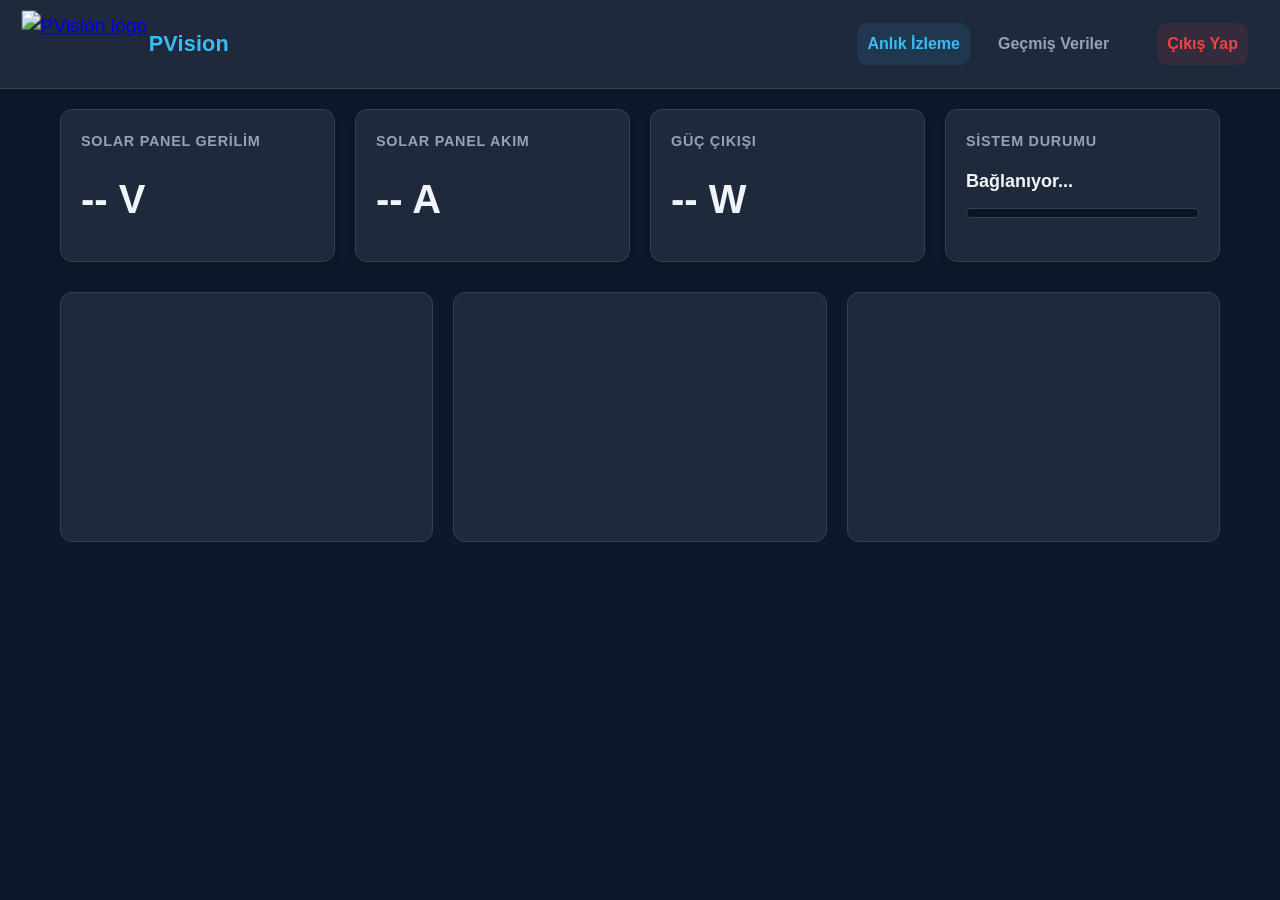
==== index.html @ 621cfa06 "Add files via upload" ====
<!DOCTYPE html>
<html lang="tr">
<head>
  <meta charset="UTF-8" />
  <meta name="viewport" content="width=device-width, initial-scale=1.0" />
  <title>PVision</title>

  <script src="https://cdn.jsdelivr.net/npm/chart.js"></script>
  <link rel="stylesheet" href="style.css" />
  
  <style>
    /* Uyku Modu Uyarı Stilleri */
    .sleep-alert {
      background: linear-gradient(135deg, #1e293b 0%, #0f172a 100%);
      border: 2px solid #f59e0b;
      border-radius: 12px;
      padding: 20px;
      margin: 20px auto;
      max-width: 600px;
      display: none;
      animation: pulseAlert 2s ease-in-out infinite;
    }
    
    .sleep-alert.active {
      display: block;
    }
    
    .sleep-alert-header {
      display: flex;
      align-items: center;
      gap: 12px;
      margin-bottom: 12px;
    }
    
    .sleep-icon {
      font-size: 32px;
      animation: float 3s ease-in-out infinite;
    }
    
    .sleep-alert-title {
      color: #f59e0b;
      font-size: 20px;
      font-weight: 600;
      margin: 0;
    }
    
    .sleep-alert-message {
      color: #cbd5e1;
      font-size: 15px;
      line-height: 1.6;
      margin: 8px 0;
    }
    
    .sleep-alert-details {
      background: rgba(15, 23, 42, 0.5);
      border-radius: 8px;
      padding: 12px;
      margin-top: 12px;
    }
    
    .sleep-detail-item {
      display: flex;
      justify-content: space-between;
      color: #94a3b8;
      font-size: 14px;
      margin: 6px 0;
    }
    
    .sleep-detail-value {
      color: #f59e0b;
      font-weight: 600;
    }
    
    @keyframes pulseAlert {
      0%, 100% { box-shadow: 0 0 20px rgba(245, 158, 11, 0.3); }
      50% { box-shadow: 0 0 30px rgba(245, 158, 11, 0.5); }
    }
    
    @keyframes float {
      0%, 100% { transform: translateY(0px); }
      50% { transform: translateY(-10px); }
    }
    
    /* Kart'ları biraz şeffaflaştır uyku modunda */
    .cards.sleep-mode .card {
      opacity: 0.6;
      filter: grayscale(0.3);
    }
  </style>
</head>

<body>

<header>
  <div class="brand">
    <a href="index.html"><img src="assets/pvision-logo.png" class="logo" alt="PVision logo" /></a>
    <h1>PVision</h1>
  </div>

  <nav class="top-menu">
    <a href="index.html" class="active">Anlık İzleme</a>
    <a href="history.html">Geçmiş Veriler</a>
    <a href="#" id="logoutBtn" style="color:#ef4444; margin-left:20px;">Çıkış Yap</a>
  </nav>
</header>

<div class="container">

  <!-- UYKU MODU UYARI KUTUSU -->
  <!-- <div id="sleepAlert" class="sleep-alert">
    <div class="sleep-alert-header">
      <span class="sleep-icon">💤</span>
      <h3 class="sleep-alert-title">Sistem Uyku Modunda</h3>
    </div>
    <p class="sleep-alert-message">
      Şu anda ölçüm yapılmıyor. Solar panel voltajı düşük seviyede olduğu için ESP32 güç tasarrufu moduna geçti.
    </p>
    <div class="sleep-alert-details">
      <div class="sleep-detail-item">
        <span>Durum:</span>
        <span class="sleep-detail-value">Uyku Modu Aktif</span>
      </div>
      <div class="sleep-detail-item">
        <span>Sonraki Kontrol:</span>
        <span class="sleep-detail-value" id="nextCheckTime">30 dakika sonra</span>
      </div>
      <div class="sleep-detail-item">
        <span>Neden:</span>
        <span class="sleep-detail-value">Voltaj < 4V</span>
      </div>
    </div>
  </div> -->

  <div class="cards" id="cardsContainer">
    <div class="card">
      <h3>Solar Panel Gerilim</h3>
      <div class="value" id="volt">-- V</div>
    </div>

    <div class="card">
      <h3>Solar Panel Akım</h3>
      <div class="value" id="amp">-- A</div>
    </div>

    <div class="card">
      <h3>Güç Çıkışı</h3>
      <div class="value" id="power">-- W</div>
    </div>

    <div class="card">
      <h3>Sistem Durumu</h3>
      <div class="value" id="status" style="font-size:18px;">Bağlanıyor...</div>

      <div class="battery-wrap">
        <div id="batteryBar" class="battery-bar"></div>
      </div>
    </div>
  </div>

  <div class="charts-row">
    <div class="chart-box"><canvas id="voltChart"></canvas></div>
    <div class="chart-box"><canvas id="ampChart"></canvas></div>
    <div class="chart-box"><canvas id="powerChart"></canvas></div>
  </div>

</div>

<script type="module">
  import { onData, auth, signOut, onAuthStateChanged } from "./firebase.js";

  // --- 🛡️ GÜVENLİK KONTROLÜ ---
  onAuthStateChanged(auth, (user) => {
    if (!user) {
      console.log("Oturum kapalı, yönlendiriliyor...");
      window.location.href = "login.html";
    }
  });

  // --- 🚪 ÇIKIŞ BUTONU ---
  const logoutBtn = document.getElementById("logoutBtn");
  if (logoutBtn) {
    logoutBtn.addEventListener("click", (e) => {
      e.preventDefault();
      signOut(auth)
        .then(() => (window.location.href = "login.html"))
        .catch((error) => console.error("Çıkış hatası:", error));
    });
  }

  // --- GRAFİK AYARLARI ---
  const maxDataPoints = 30;
  const labels = [];

  const createChart = (id, label, color) => {
    const ctx = document.getElementById(id).getContext("2d");
    const gradient = ctx.createLinearGradient(0, 0, 0, 300);
    gradient.addColorStop(0, color + "80");
    gradient.addColorStop(1, color + "00");

    return new Chart(ctx, {
      type: "line",
      data: {
        labels,
        datasets: [{
          label,
          data: [],
          borderColor: color,
          backgroundColor: gradient,
          borderWidth: 2,
          pointRadius: 0,
          pointHoverRadius: 4,
          fill: true,
          tension: 0.4,
        }],
      },
      options: {
        responsive: true,
        maintainAspectRatio: false,
        plugins: { legend: { display: true, labels: { color: "white" } } },
        scales: {
          x: { display: false },
          y: {
            grid: { color: "#334155" },
            ticks: { color: "#94a3b8" },
          },
        },
      },
    });
  };

  const voltChart  = createChart("voltChart",  "Gerilim (V)", "#38bdf8");
  const ampChart   = createChart("ampChart",   "Akım (A)",    "#4ade80");
  const powerChart = createChart("powerChart", "Güç (W)",     "#facc15");

  // --- UYKU MODU KONTROLÜ ---
  let isInSleepMode = false;
  const sleepAlert = document.getElementById("sleepAlert");
  const cardsContainer = document.getElementById("cardsContainer");

  // Sistem durumu izleme (panel_1/sistem altındaki durum)
  onData("panel_1/sistem", (snapshot) => {
    const sistemData = snapshot.val();
    
    if (sistemData && sistemData.durum === "uyku_modu" && sistemData.voltaj_dusuk === true) {
      // Uyku moduna geçti
      if (!isInSleepMode) {
        console.log("⚠️ Sistem uyku moduna geçti");
        isInSleepMode = true;
        sleepAlert.classList.add("active");
        cardsContainer.classList.add("sleep-mode");
        
        document.getElementById("status").innerText = "Uyku Modu 💤";
        document.getElementById("status").className = "value";
        document.getElementById("status").style.color = "#f59e0b";
      }
    } else if (sistemData && (sistemData.durum === "aktif" || sistemData.voltaj_dusuk === false)) {
      // Sistemden uyandı veya voltaj normale döndü
      if (isInSleepMode) {
        console.log("✅ Sistem uyku modundan uyandı - voltaj normale döndü");
        isInSleepMode = false;
        sleepAlert.classList.remove("active");
        cardsContainer.classList.remove("sleep-mode");
        
        // Durumu sıfırla
        document.getElementById("status").innerText = "Sistem Çevrimiçi 🟢";
        document.getElementById("status").className = "value status-online";
        document.getElementById("status").style.color = "";
      }
    } else if (!sistemData) {
      // Veri yoksa ve uyku modundaysa uyarıyı kaldır
      if (isInSleepMode) {
        console.log("ℹ️ Sistem verisi yok - uyku modu temizleniyor");
        isInSleepMode = false;
        sleepAlert.classList.remove("active");
        cardsContainer.classList.remove("sleep-mode");
      }
    }
  });

  // --- VERİ DİNLEME (REALTIME) ---
  onData("panel_1", (snapshot) => {
    const data = snapshot.val();
    const statusElem = document.getElementById("status");

    if (data) {
      // Uyku modunda değilse normal göster
      if (!isInSleepMode) {
        statusElem.innerText = "Sistem Çevrimiçi 🟢";
        statusElem.className = "value status-online";
        statusElem.style.color = "";
      }

      const v = data.voltaj || 0;
      const a = data.akim || 0;
      const p = data.guc || 0;

      document.getElementById("volt").innerText  = v + " V";
      document.getElementById("amp").innerText   = a + " A";
      document.getElementById("power").innerText = p + " W";

      // Batarya %
      let batPercent = ((v - 10.5) / (14.5 - 10.5)) * 100;
      if (batPercent > 100) batPercent = 100;
      if (batPercent < 0) batPercent = 0;
      document.getElementById("batteryBar").style.width = batPercent + "%";

      const time = new Date().toLocaleTimeString();

      if (labels.length > maxDataPoints) {
        labels.shift();
        voltChart.data.datasets[0].data.shift();
        ampChart.data.datasets[0].data.shift();
        powerChart.data.datasets[0].data.shift();
      }

      labels.push(time);
      voltChart.data.datasets[0].data.push(v);
      ampChart.data.datasets[0].data.push(a);
      powerChart.data.datasets[0].data.push(p);

      voltChart.update();
      ampChart.update();
      powerChart.update();
    } else {
      if (!isInSleepMode) {
        statusElem.innerText = "Veri Yok 🔴";
        statusElem.className = "value status-offline";
        statusElem.style.color = "";
      }
    }
  });
</script>

</body>
</html>
---- style.css ----
/* --- TEMEL AYARLAR --- */
:root{
  --bg: #0f172a;
  --panel: #1e293b;
  --border: #334155;
  --text: #e2e8f0;
  --muted: #94a3b8;
  --brand: #38bdf8;
  --ok: #4ade80;
  --bad: #ef4444;
}

*{ box-sizing: border-box; }

body {
  margin: 0;
  padding: 0;
  background-color: var(--bg);
  color: var(--text);
  font-family: 'Segoe UI', Roboto, Helvetica, Arial, sans-serif;
  line-height: 1.6;
}

/* --- ÜST MENÜ (HEADER) --- */
header {
  background-color: var(--panel);
  padding: 1rem 2rem;
  display: flex;
  justify-content: space-between;
  align-items: center;
  gap: 16px;                 /* logo/menü arası nefes */
  border-bottom: 1px solid var(--border);
  box-shadow: 0 4px 6px -1px rgba(0, 0, 0, 0.1);
}

/* Logo + Başlık Bloğu */
.brand{
  display: flex;
  align-items: center;
  gap: 12px;
  min-width: 0;              /* taşmayı kontrol eder */
}

header h1 {
  margin: 0;
  font-size: 1.35rem;
  color: var(--brand);
  font-weight: 800;
  letter-spacing: 0.2px;
  white-space: nowrap;       /* PVision tek satır */
}

/* Logo */
.logo{
  height: 56px;              /* menüye daha iyi oturur */
  width: auto;
  display: block;
   transform: scale(1.2);
}

/* Menü */
.top-menu{
  display: flex;
  align-items: center;
  gap: 18px;
  flex-wrap: wrap;           /* küçük ekranda alt satıra geçsin */
  justify-content: flex-end;
}

.top-menu a {
  color: var(--muted);
  text-decoration: none;
  font-weight: 700;
  transition: color 0.2s, background-color 0.2s;
  padding: 8px 10px;
  border-radius: 10px;
}

.top-menu a:hover,
.top-menu a.active {
  color: var(--brand);
  background: rgba(56, 189, 248, 0.10);
}

/* Çıkış linki ayrıca kırmızı dursun ama hover’da da kontrollü kalsın */
#logoutBtn{
  color: var(--bad) !important;
  background: rgba(239, 68, 68, 0.10);
}
#logoutBtn:hover{
  background: rgba(239, 68, 68, 0.16);
}

/* --- KONTEYNER --- */
.container {
  max-width: 1200px;
  margin: 0 auto;
  padding: 20px;
}

/* --- KARTLAR (Cards) --- */
.cards {
  display: grid;
  grid-template-columns: repeat(auto-fit, minmax(240px, 1fr));
  gap: 20px;
  margin-bottom: 30px;
}

.card {
  background-color: var(--panel);
  border-radius: 12px;
  padding: 20px;
  border: 1px solid var(--border);
  box-shadow: 0 4px 6px rgba(0,0,0,0.10);
  transition: transform 0.2s, border-color 0.2s;
}

.card:hover {
  transform: translateY(-5px);
  border-color: var(--brand);
}

.card h3 {
  margin-top: 0;
  font-size: 0.9rem;
  color: var(--muted);
  text-transform: uppercase;
  letter-spacing: 0.05em;
}

.value {
  font-size: 2.5rem;
  font-weight: 800;
  color: #f1f5f9;
  margin: 10px 0;
}

/* --- DURUM GÖSTERGESİ --- */
.status-online {
  color: var(--ok);
  font-weight: 800;
}
.status-offline {
  color: var(--bad);
  font-weight: 800;
}

/* --- BATARYA BAR (Sistem Durumu kartı içinde) --- */
.battery-wrap{
  width: 100%;
  height: 10px;
  background: #0b1220;
  border: 1px solid var(--border);
  border-radius: 999px;
  overflow: hidden;
  margin-top: 12px;
}

.battery-bar{
  width: 0%;
  height: 100%;
  background: var(--ok);
  transition: width 0.5s;
}

/* --- GRAFİKLER --- */
.charts-row {
  display: flex;
  flex-wrap: wrap;
  gap: 20px;
}

.chart-box {
  background-color: var(--panel);
  border-radius: 12px;
  padding: 15px;
  border: 1px solid var(--border);
  flex: 1;
  min-width: 300px;
  min-height: 250px;
}

/* --- MOBİL İYİLEŞTİRME --- */
@media (max-width: 640px){
  header{
    padding: 0.9rem 1rem;
    flex-direction: column;
    align-items: flex-start;
  }
  .top-menu{
    width: 100%;
    justify-content: flex-start;
    gap: 10px;
  }
  .logo{
    height: 36px;
  }
  header h1{
    font-size: 1.25rem;
  }
}
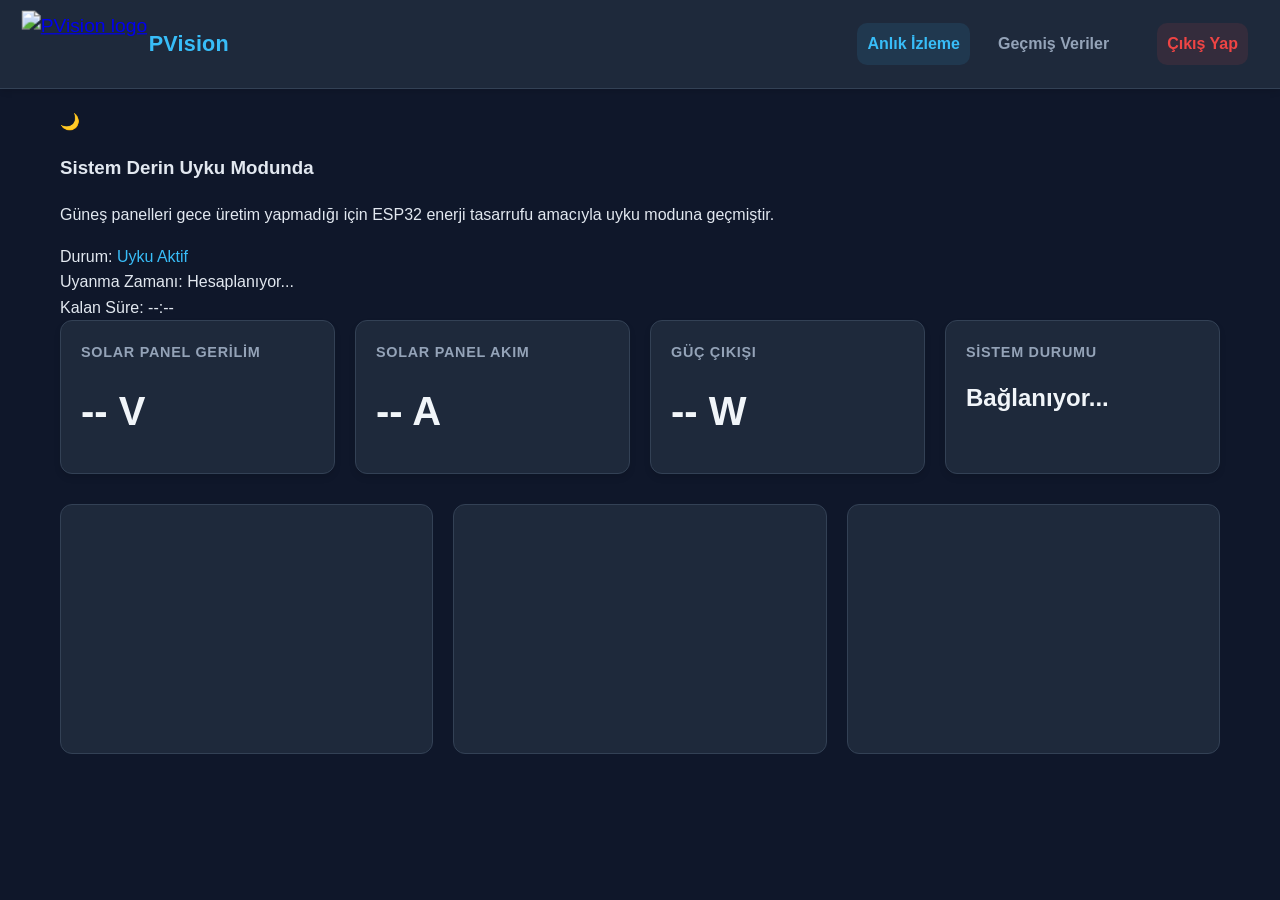
==== commit fbbeb69b: "Update index.html" ====
--- a/index.html
+++ b/index.html
@@ -6,87 +6,8 @@
   <title>PVision</title>
 
   <script src="https://cdn.jsdelivr.net/npm/chart.js"></script>
+  <script src="https://cdnjs.cloudflare.com/ajax/libs/suncalc/1.8.0/suncalc.min.js"></script>
   <link rel="stylesheet" href="style.css" />
-  
-  <style>
-    /* Uyku Modu Uyarı Stilleri */
-    .sleep-alert {
-      background: linear-gradient(135deg, #1e293b 0%, #0f172a 100%);
-      border: 2px solid #f59e0b;
-      border-radius: 12px;
-      padding: 20px;
-      margin: 20px auto;
-      max-width: 600px;
-      display: none;
-      animation: pulseAlert 2s ease-in-out infinite;
-    }
-    
-    .sleep-alert.active {
-      display: block;
-    }
-    
-    .sleep-alert-header {
-      display: flex;
-      align-items: center;
-      gap: 12px;
-      margin-bottom: 12px;
-    }
-    
-    .sleep-icon {
-      font-size: 32px;
-      animation: float 3s ease-in-out infinite;
-    }
-    
-    .sleep-alert-title {
-      color: #f59e0b;
-      font-size: 20px;
-      font-weight: 600;
-      margin: 0;
-    }
-    
-    .sleep-alert-message {
-      color: #cbd5e1;
-      font-size: 15px;
-      line-height: 1.6;
-      margin: 8px 0;
-    }
-    
-    .sleep-alert-details {
-      background: rgba(15, 23, 42, 0.5);
-      border-radius: 8px;
-      padding: 12px;
-      margin-top: 12px;
-    }
-    
-    .sleep-detail-item {
-      display: flex;
-      justify-content: space-between;
-      color: #94a3b8;
-      font-size: 14px;
-      margin: 6px 0;
-    }
-    
-    .sleep-detail-value {
-      color: #f59e0b;
-      font-weight: 600;
-    }
-    
-    @keyframes pulseAlert {
-      0%, 100% { box-shadow: 0 0 20px rgba(245, 158, 11, 0.3); }
-      50% { box-shadow: 0 0 30px rgba(245, 158, 11, 0.5); }
-    }
-    
-    @keyframes float {
-      0%, 100% { transform: translateY(0px); }
-      50% { transform: translateY(-10px); }
-    }
-    
-    /* Kart'ları biraz şeffaflaştır uyku modunda */
-    .cards.sleep-mode .card {
-      opacity: 0.6;
-      filter: grayscale(0.3);
-    }
-  </style>
 </head>
 
 <body>
@@ -106,30 +27,29 @@
 
 <div class="container">
 
-  <!-- UYKU MODU UYARI KUTUSU -->
-  <!-- <div id="sleepAlert" class="sleep-alert">
+  <div id="sleepAlert" class="sleep-alert">
     <div class="sleep-alert-header">
-      <span class="sleep-icon">💤</span>
-      <h3 class="sleep-alert-title">Sistem Uyku Modunda</h3>
+      <span class="sleep-icon">🌙</span>
+      <h3 class="sleep-alert-title">Sistem Derin Uyku Modunda</h3>
     </div>
     <p class="sleep-alert-message">
-      Şu anda ölçüm yapılmıyor. Solar panel voltajı düşük seviyede olduğu için ESP32 güç tasarrufu moduna geçti.
+      Güneş panelleri gece üretim yapmadığı için ESP32 enerji tasarrufu amacıyla uyku moduna geçmiştir.
     </p>
     <div class="sleep-alert-details">
       <div class="sleep-detail-item">
         <span>Durum:</span>
-        <span class="sleep-detail-value">Uyku Modu Aktif</span>
+        <span class="sleep-detail-value" style="color: #38bdf8;">Uyku Aktif</span>
       </div>
       <div class="sleep-detail-item">
-        <span>Sonraki Kontrol:</span>
-        <span class="sleep-detail-value" id="nextCheckTime">30 dakika sonra</span>
+        <span>Uyanma Zamanı:</span>
+        <span class="sleep-detail-value" id="nextCheckTime">Hesaplanıyor...</span>
       </div>
       <div class="sleep-detail-item">
-        <span>Neden:</span>
-        <span class="sleep-detail-value">Voltaj < 4V</span>
+        <span>Kalan Süre:</span>
+        <span class="sleep-detail-value" id="countdownTime">--:--</span>
       </div>
     </div>
-  </div> -->
+  </div>
 
   <div class="cards" id="cardsContainer">
     <div class="card">
@@ -149,11 +69,7 @@
 
     <div class="card">
       <h3>Sistem Durumu</h3>
-      <div class="value" id="status" style="font-size:18px;">Bağlanıyor...</div>
-
-      <div class="battery-wrap">
-        <div id="batteryBar" class="battery-bar"></div>
-      </div>
+      <div class="value" id="status" style="font-size:24px;">Bağlanıyor...</div>
     </div>
   </div>
 
@@ -171,7 +87,6 @@
   // --- 🛡️ GÜVENLİK KONTROLÜ ---
   onAuthStateChanged(auth, (user) => {
     if (!user) {
-      console.log("Oturum kapalı, yönlendiriliyor...");
       window.location.href = "login.html";
     }
   });
@@ -181,9 +96,7 @@
   if (logoutBtn) {
     logoutBtn.addEventListener("click", (e) => {
       e.preventDefault();
-      signOut(auth)
-        .then(() => (window.location.href = "login.html"))
-        .catch((error) => console.error("Çıkış hatası:", error));
+      signOut(auth).then(() => (window.location.href = "login.html"));
     });
   }
 
@@ -219,10 +132,7 @@
         plugins: { legend: { display: true, labels: { color: "white" } } },
         scales: {
           x: { display: false },
-          y: {
-            grid: { color: "#334155" },
-            ticks: { color: "#94a3b8" },
-          },
+          y: { grid: { color: "#334155" }, ticks: { color: "#94a3b8" } },
         },
       },
     });
@@ -232,50 +142,57 @@
   const ampChart   = createChart("ampChart",   "Akım (A)",    "#4ade80");
   const powerChart = createChart("powerChart", "Güç (W)",     "#facc15");
 
-  // --- UYKU MODU KONTROLÜ ---
-  let isInSleepMode = false;
-  const sleepAlert = document.getElementById("sleepAlert");
-  const cardsContainer = document.getElementById("cardsContainer");
-
-  // Sistem durumu izleme (panel_1/sistem altındaki durum)
-  onData("panel_1/sistem", (snapshot) => {
-    const sistemData = snapshot.val();
-    
-    if (sistemData && sistemData.durum === "uyku_modu" && sistemData.voltaj_dusuk === true) {
-      // Uyku moduna geçti
-      if (!isInSleepMode) {
-        console.log("⚠️ Sistem uyku moduna geçti");
-        isInSleepMode = true;
-        sleepAlert.classList.add("active");
-        cardsContainer.classList.add("sleep-mode");
-        
-        document.getElementById("status").innerText = "Uyku Modu 💤";
-        document.getElementById("status").className = "value";
-        document.getElementById("status").style.color = "#f59e0b";
-      }
-    } else if (sistemData && (sistemData.durum === "aktif" || sistemData.voltaj_dusuk === false)) {
-      // Sistemden uyandı veya voltaj normale döndü
-      if (isInSleepMode) {
-        console.log("✅ Sistem uyku modundan uyandı - voltaj normale döndü");
-        isInSleepMode = false;
-        sleepAlert.classList.remove("active");
-        cardsContainer.classList.remove("sleep-mode");
-        
-        // Durumu sıfırla
-        document.getElementById("status").innerText = "Sistem Çevrimiçi 🟢";
-        document.getElementById("status").className = "value status-online";
-        document.getElementById("status").style.color = "";
-      }
-    } else if (!sistemData) {
-      // Veri yoksa ve uyku modundaysa uyarıyı kaldır
-      if (isInSleepMode) {
-        console.log("ℹ️ Sistem verisi yok - uyku modu temizleniyor");
-        isInSleepMode = false;
-        sleepAlert.classList.remove("active");
-        cardsContainer.classList.remove("sleep-mode");
-      }
-    }
-  });
+  // --- 🌙 ASTRONOMİK UYKU MODU KONTROLÜ ---
+  const LAT = 41.04875;
+  const LNG = 28.821583;
+  window.isInSleepMode = false;
+
+  function updateSleepStatus() {
+    const now = new Date();
+    const times = SunCalc.getTimes(now, LAT, LNG);
+    let sunset = times.sunset;
+    let sunrise = times.sunrise;
+    let isSleeping = false;
+    let wakeUpTime = new Date(sunrise.getTime() + 15 * 60000); 
+
+    if (now >= sunset) {
+      isSleeping = true;
+      const tomorrow = new Date(now);
+      tomorrow.setDate(tomorrow.getDate() + 1);
+      const tomorrowTimes = SunCalc.getTimes(tomorrow, LAT, LNG);
+      wakeUpTime = new Date(tomorrowTimes.sunrise.getTime() + 15 * 60000);
+    } else if (now < wakeUpTime) {
+      isSleeping = true;
+    }
+
+    const sleepAlert = document.getElementById("sleepAlert");
+    const cardsContainer = document.getElementById("cardsContainer");
+    const statusElem = document.getElementById("status");
+
+    if (isSleeping) {
+      window.isInSleepMode = true;
+      sleepAlert.classList.add("active");
+      cardsContainer.classList.add("sleep-mode");
+      
+      // Emoji kaldırıldı, sadece metin bırakıldı
+      statusElem.innerText = "Derin Uyku"; 
+      statusElem.style.color = "#38bdf8";
+
+      const timeStr = wakeUpTime.toLocaleTimeString('tr-TR', { hour: '2-digit', minute: '2-digit' });
+      document.getElementById("nextCheckTime").innerText = "Sabah " + timeStr;
+
+      const diffMs = wakeUpTime - now;
+      const diffHrs = Math.floor(diffMs / 3600000);
+      const diffMins = Math.floor((diffMs % 3600000) / 60000);
+      document.getElementById("countdownTime").innerText = `${diffHrs} s ${diffMins} dk`;
+    } else {
+      window.isInSleepMode = false;
+      sleepAlert.classList.remove("active");
+      cardsContainer.classList.remove("sleep-mode");
+    }
+  }
+  updateSleepStatus();
+  setInterval(updateSleepStatus, 60000);
 
   // --- VERİ DİNLEME (REALTIME) ---
   onData("panel_1", (snapshot) => {
@@ -283,9 +200,9 @@
     const statusElem = document.getElementById("status");
 
     if (data) {
-      // Uyku modunda değilse normal göster
-      if (!isInSleepMode) {
-        statusElem.innerText = "Sistem Çevrimiçi 🟢";
+      if (!window.isInSleepMode) {
+        // Bağlantı tamamlandığında: Bağlandı
+        statusElem.innerText = "Bağlandı";
         statusElem.className = "value status-online";
         statusElem.style.color = "";
       }
@@ -298,38 +215,25 @@
       document.getElementById("amp").innerText   = a + " A";
       document.getElementById("power").innerText = p + " W";
 
-      // Batarya %
-      let batPercent = ((v - 10.5) / (14.5 - 10.5)) * 100;
-      if (batPercent > 100) batPercent = 100;
-      if (batPercent < 0) batPercent = 0;
-      document.getElementById("batteryBar").style.width = batPercent + "%";
-
       const time = new Date().toLocaleTimeString();
-
       if (labels.length > maxDataPoints) {
         labels.shift();
         voltChart.data.datasets[0].data.shift();
         ampChart.data.datasets[0].data.shift();
         powerChart.data.datasets[0].data.shift();
       }
-
       labels.push(time);
       voltChart.data.datasets[0].data.push(v);
       ampChart.data.datasets[0].data.push(a);
       powerChart.data.datasets[0].data.push(p);
-
-      voltChart.update();
-      ampChart.update();
-      powerChart.update();
-    } else {
-      if (!isInSleepMode) {
-        statusElem.innerText = "Veri Yok 🔴";
-        statusElem.className = "value status-offline";
-        statusElem.style.color = "";
-      }
+      voltChart.update(); ampChart.update(); powerChart.update();
+    } else if (!window.isInSleepMode) {
+      // Veri yoksa bağlantı durumu belirtilir
+      statusElem.innerText = "Bağlanıyor...";
+      statusElem.className = "value";
+      statusElem.style.color = "#94a3b8";
     }
   });
 </script>
-
 </body>
-</html>+</html>
